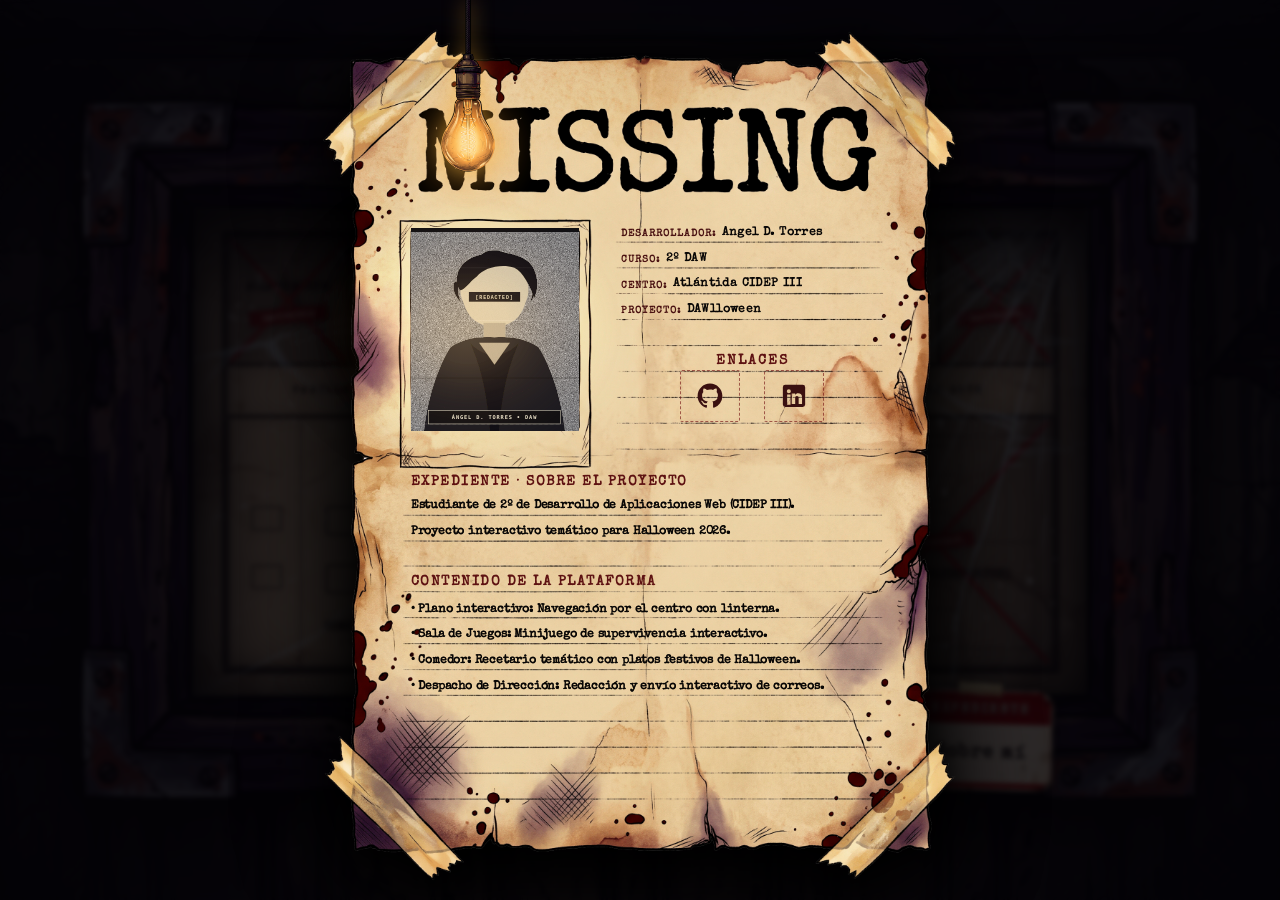
==== app/pages/aboutus.html @ 4bf9be63 "feat(aboutus): Finalizada fase 3: About Us" ====
<!DOCTYPE html>
<html lang="es">
<head>
  <meta charset="UTF-8">
  <meta name="viewport" content="width=device-width, initial-scale=1.0">
  <title>DAWlloween - Expediente: Sobre Mí</title>
  <link rel="stylesheet" href="../css/globals.css">
  <link rel="stylesheet" href="../css/map.css">
  <link rel="stylesheet" href="../css/aboutus.css">
</head>
<body class="map-page about-page">

  <main class="map-stage room-lit" id="mapStage">
    <div class="hanging-lamp" id="hangingLamp">
      <div class="lamp-glow-aura"></div>
      <div class="lamp-light-cone"></div>
      <div class="lamp-graphic lamp-off"></div>
      <div class="lamp-graphic lamp-on"></div>
    </div>

    <div class="map-viewport">
      <div class="map-inner-window">
        <div class="map-paper-layer"></div>
        <div class="map-svg-container">
          <svg xmlns="http://www.w3.org/2000/svg" viewBox="0 0 1380 750" width="1380" height="750">
            <g id="wallsBase" stroke="#1A1412" fill="none">
              <rect x="46" y="36" width="1288" height="678" stroke-width="5" rx="3"/>
              <rect x="52" y="42" width="1276" height="666" stroke-width="1.8" rx="2"/>

              <line x1="52" y1="240" x2="420" y2="240" stroke-width="3.5"/>
              <line x1="420" y1="240" x2="580" y2="240" stroke-width="3.5"/>
              <line x1="630" y1="240" x2="960" y2="240" stroke-width="3.5"/>
              <line x1="960" y1="240" x2="1010" y2="240" stroke-width="3.5"/>
              <line x1="1060" y1="240" x2="1328" y2="240" stroke-width="3.5"/>

              <line x1="52" y1="320" x2="320" y2="320" stroke-width="3.5"/>
              <line x1="370" y1="320" x2="420" y2="320" stroke-width="3.5"/>
              <line x1="960" y1="320" x2="1010" y2="320" stroke-width="3.5"/>
              <line x1="1060" y1="320" x2="1328" y2="320" stroke-width="3.5"/>

              <line x1="240" y1="42" x2="240" y2="240" stroke-width="3"/>
              <line x1="420" y1="42" x2="420" y2="240" stroke-width="3.5"/>
              <line x1="420" y1="320" x2="420" y2="714" stroke-width="3.5"/>

              <line x1="690" y1="42" x2="690" y2="240" stroke-width="3"/>

              <line x1="960" y1="42" x2="960" y2="240" stroke-width="3.5"/>
              <line x1="960" y1="320" x2="960" y2="714" stroke-width="3.5"/>

              <line x1="1150" y1="42" x2="1150" y2="240" stroke-width="3"/>

              <line x1="580" y1="240" x2="580" y2="192" stroke-width="2"/>
              <path d="M 580 192 A 48 48 0 0 1 628 240" stroke-width="1.2" stroke-dasharray="3,3" opacity="0.65"/>

              <line x1="1010" y1="240" x2="1010" y2="192" stroke-width="2"/>
              <path d="M 1010 192 A 48 48 0 0 1 1058 240" stroke-width="1.2" stroke-dasharray="3,3" opacity="0.65"/>

              <line x1="320" y1="320" x2="320" y2="368" stroke-width="2"/>
              <path d="M 320 368 A 48 48 0 0 0 368 320" stroke-width="1.2" stroke-dasharray="3,3" opacity="0.65"/>

              <line x1="1010" y1="320" x2="1010" y2="368" stroke-width="2"/>
              <path d="M 1010 368 A 48 48 0 0 0 1058 320" stroke-width="1.2" stroke-dasharray="3,3" opacity="0.65"/>

              <line x1="640" y1="714" x2="640" y2="666" stroke-width="2.5"/>
              <path d="M 640 666 A 48 48 0 0 1 688 714" stroke-width="1.2" stroke-dasharray="3,3" opacity="0.65"/>
              <line x1="740" y1="714" x2="740" y2="666" stroke-width="2.5"/>
              <path d="M 740 666 A 48 48 0 0 0 692 714" stroke-width="1.2" stroke-dasharray="3,3" opacity="0.65"/>
            </g>

            <g id="corridorsAndHall">
              <rect x="52" y="242" width="1276" height="76" fill="transparent"/>

              <text x="236" y="284" font-family="'Special Elite', monospace" font-size="16" fill="#1C1512" font-weight="bold" letter-spacing="4" text-anchor="middle">PASILLO OESTE</text>
              <text x="1144" y="284" font-family="'Special Elite', monospace" font-size="16" fill="#1C1512" font-weight="bold" letter-spacing="4" text-anchor="middle">PASILLO ESTE</text>

              <g transform="translate(690, 280)">
                <circle cx="0" cy="0" r="10" fill="none" stroke="#8E1B1B" stroke-width="1.8"/>
                <circle cx="0" cy="0" r="4.5" fill="#8E1B1B"/>
                <text x="0" y="22" font-family="'Special Elite', monospace" font-size="11" fill="#8E1B1B" font-weight="bold" text-anchor="middle" letter-spacing="1.5">ESTÁS AQUÍ</text>
              </g>

              <g id="centralCourtyard">
                <rect x="422" y="322" width="536" height="390" fill="transparent"/>
                <g stroke="#1A1412" stroke-width="2" fill="none" opacity="0.6">
                  <circle cx="500" cy="365" r="11" fill="#1A1412"/>
                  <circle cx="600" cy="365" r="11" fill="#1A1412"/>
                  <circle cx="780" cy="365" r="11" fill="#1A1412"/>
                  <circle cx="880" cy="365" r="11" fill="#1A1412"/>
                  <circle cx="690" cy="530" r="110" stroke-dasharray="6,6" stroke-width="1.2"/>
                  <circle cx="690" cy="530" r="42" stroke-width="1.5"/>
                  <line x1="690" y1="475" x2="690" y2="585" stroke-width="1.2"/>
                  <line x1="635" y1="530" x2="745" y2="530" stroke-width="1.2"/>
                </g>
                <text x="690" y="420" font-family="'Special Elite', monospace" font-size="16" fill="#251C17" font-weight="bold" letter-spacing="5" text-anchor="middle" opacity="0.75">CLAUSTRO CENTRAL</text>
              </g>

              <text x="690" y="738" font-family="'Courier New', monospace" font-size="11.5" fill="#5A3A28" font-weight="bold" letter-spacing="2" text-anchor="middle">[ ENTRADA PRINCIPAL ]</text>
            </g>

            <g id="roomsLayer">
              <g class="room-zone closed" data-room-id="musica">
                <rect x="52" y="42" width="188" height="198" fill="rgba(35, 25, 30, 0.25)" stroke="#1A1412" stroke-width="3"/>
                <path d="M 85 80 C 125 75, 160 95, 160 130 C 160 160, 130 175, 105 175 L 85 175 Z" fill="none" stroke="#1A1412" stroke-width="1.8" opacity="0.45"/>
                <text x="146" y="125" font-family="'Special Elite', monospace" font-size="17" fill="#1C1512" font-weight="bold" text-anchor="middle">AULA DE MÚSICA</text>
                <g stroke="#9E1B1B" stroke-width="6" stroke-linecap="round" opacity="0.9">
                  <line x1="58" y1="48" x2="234" y2="234"/>
                  <line x1="234" y1="48" x2="58" y2="234"/>
                </g>
                <rect x="85" y="152" width="122" height="24" fill="#881616" rx="2" transform="rotate(-6 146 164)" opacity="0.92"/>
                <text x="146" y="168" font-family="'Special Elite', monospace" font-size="10.5" fill="#FDF3E3" font-weight="bold" text-anchor="middle" letter-spacing="1.5" transform="rotate(-6 146 164)">INACCESIBLE</text>
              </g>

              <g class="room-zone closed" data-room-id="aseos">
                <rect x="240" y="42" width="180" height="198" fill="rgba(35, 25, 30, 0.25)" stroke="#1A1412" stroke-width="3"/>
                <g stroke="#1A1412" stroke-width="1.5" opacity="0.45" fill="none">
                  <line x1="240" y1="95" x2="310" y2="95"/>
                  <line x1="240" y1="145" x2="310" y2="145"/>
                  <line x1="240" y1="195" x2="310" y2="195"/>
                  <circle cx="375" cy="85" r="9"/>
                  <circle cx="375" cy="135" r="9"/>
                  <circle cx="375" cy="185" r="9"/>
                </g>
                <text x="330" y="125" font-family="'Special Elite', monospace" font-size="18" fill="#1C1512" font-weight="bold" text-anchor="middle">ASEOS</text>
                <g stroke="#9E1B1B" stroke-width="6" stroke-linecap="round" opacity="0.9">
                  <line x1="246" y1="48" x2="414" y2="234"/>
                  <line x1="414" y1="48" x2="246" y2="234"/>
                </g>
                <rect x="269" y="152" width="122" height="24" fill="#881616" rx="2" transform="rotate(-6 330 164)" opacity="0.92"/>
                <text x="330" y="168" font-family="'Special Elite', monospace" font-size="10.5" fill="#FDF3E3" font-weight="bold" text-anchor="middle" letter-spacing="1.5" transform="rotate(-6 330 164)">INACCESIBLE</text>
              </g>

              <g class="room-zone" data-room-id="director">
                <rect x="422" y="42" width="268" height="198" fill="transparent" stroke="#1A1412" stroke-width="3.5"/>
                <rect x="495" y="88" width="120" height="54" rx="2" fill="none" stroke="#1A1412" stroke-width="2"/>
                <circle cx="555" cy="72" r="9" fill="none" stroke="#1A1412" stroke-width="1.5"/>
                <text x="555" y="172" font-family="'Special Elite', monospace" font-size="18.5" fill="#1C1512" font-weight="bold" text-anchor="middle">DESPACHO DE DIRECCIÓN</text>
                <text x="555" y="193" font-family="'Courier New', monospace" font-size="12" fill="#5A3A28" font-weight="bold" text-anchor="middle">[ ENVIAR CORREO ]</text>
              </g>

              <g class="room-zone closed" data-room-id="profesores">
                <rect x="690" y="42" width="270" height="198" fill="rgba(35, 25, 30, 0.25)" stroke="#1A1412" stroke-width="3"/>
                <ellipse cx="825" cy="115" rx="65" ry="32" fill="none" stroke="#1A1412" stroke-width="1.8" opacity="0.45"/>
                <text x="825" y="125" font-family="'Special Elite', monospace" font-size="18" fill="#1C1512" font-weight="bold" text-anchor="middle">SALA DE PROFESORES</text>
                <g stroke="#9E1B1B" stroke-width="6" stroke-linecap="round" opacity="0.9">
                  <line x1="696" y1="48" x2="954" y2="234"/>
                  <line x1="954" y1="48" x2="696" y2="234"/>
                </g>
                <rect x="764" y="152" width="122" height="24" fill="#881616" rx="2" transform="rotate(-6 825 164)" opacity="0.92"/>
                <text x="825" y="168" font-family="'Special Elite', monospace" font-size="10.5" fill="#FDF3E3" font-weight="bold" text-anchor="middle" letter-spacing="1.5" transform="rotate(-6 825 164)">INACCESIBLE</text>
              </g>

              <g class="room-zone" data-room-id="juego">
                <rect x="960" y="42" width="190" height="198" fill="transparent" stroke="#1A1412" stroke-width="3.5"/>
                <rect x="995" y="85" width="120" height="60" rx="2" fill="none" stroke="#1A1412" stroke-width="2"/>
                <line x1="1055" y1="85" x2="1055" y2="145" stroke="#1A1412" stroke-width="1.5" stroke-dasharray="4,4"/>
                <text x="1055" y="172" font-family="'Special Elite', monospace" font-size="19" fill="#1C1512" font-weight="bold" text-anchor="middle">SALA DE JUEGOS</text>
                <text x="1055" y="193" font-family="'Courier New', monospace" font-size="12" fill="#5A3A28" font-weight="bold" text-anchor="middle">[ MINIJUEGO ]</text>
              </g>

              <g class="room-zone closed" data-room-id="laboratorio">
                <rect x="1150" y="42" width="178" height="198" fill="rgba(35, 25, 30, 0.25)" stroke="#1A1412" stroke-width="3"/>
                <rect x="1175" y="80" width="115" height="26" fill="none" stroke="#1A1412" stroke-width="1.5" opacity="0.45"/>
                <rect x="1175" y="135" width="115" height="26" fill="none" stroke="#1A1412" stroke-width="1.5" opacity="0.45"/>
                <text x="1239" y="125" font-family="'Special Elite', monospace" font-size="16" fill="#1C1512" font-weight="bold" text-anchor="middle">LABORATORIO</text>
                <g stroke="#9E1B1B" stroke-width="6" stroke-linecap="round" opacity="0.9">
                  <line x1="1156" y1="48" x2="1322" y2="234"/>
                  <line x1="1322" y1="48" x2="1156" y2="234"/>
                </g>
                <rect x="1178" y="152" width="122" height="24" fill="#881616" rx="2" transform="rotate(-6 1239 164)" opacity="0.92"/>
                <text x="1239" y="168" font-family="'Special Elite', monospace" font-size="10.5" fill="#FDF3E3" font-weight="bold" text-anchor="middle" letter-spacing="1.5" transform="rotate(-6 1239 164)">INACCESIBLE</text>
              </g>

              <g class="room-zone" data-room-id="comedor">
                <rect x="52" y="320" width="368" height="388" fill="transparent" stroke="#1A1412" stroke-width="3.5"/>
                <line x1="165" y1="320" x2="165" y2="708" stroke="#1A1412" stroke-width="1.8" stroke-dasharray="6,4"/>
                <rect x="90" y="460" width="45" height="35" fill="none" stroke="#1A1412" stroke-width="1.5"/>
                <rect x="90" y="550" width="45" height="35" fill="none" stroke="#1A1412" stroke-width="1.5"/>
                <rect x="205" y="460" width="170" height="42" fill="none" stroke="#1A1412" stroke-width="2" rx="2"/>
                <rect x="205" y="550" width="170" height="42" fill="none" stroke="#1A1412" stroke-width="2" rx="2"/>
                <text x="290" y="650" font-family="'Special Elite', monospace" font-size="19" fill="#1C1512" font-weight="bold" text-anchor="middle">COMEDOR Y COCINAS</text>
                <text x="290" y="672" font-family="'Courier New', monospace" font-size="12" fill="#5A3A28" font-weight="bold" text-anchor="middle">[ MENÚ HALLOWEEN ]</text>
              </g>

              <g class="room-zone closed" data-room-id="gimnasio">
                <rect x="960" y="320" width="368" height="388" fill="rgba(35, 25, 30, 0.25)" stroke="#1A1412" stroke-width="3.5"/>
                <rect x="990" y="350" width="308" height="328" fill="none" stroke="#1A1412" stroke-width="2" opacity="0.45"/>
                <line x1="990" y1="514" x2="1298" y2="514" stroke="#1A1412" stroke-width="2" opacity="0.45"/>
                <circle cx="1144" cy="514" r="48" fill="none" stroke="#1A1412" stroke-width="2" opacity="0.45"/>
                <rect x="1104" y="350" width="80" height="60" fill="none" stroke="#1A1412" stroke-width="1.8" opacity="0.45"/>
                <path d="M 1104 410 A 40 40 0 0 0 1184 410" fill="none" stroke="#1A1412" stroke-width="1.8" opacity="0.45"/>
                <line x1="1124" y1="365" x2="1164" y2="365" stroke="#1A1412" stroke-width="3" opacity="0.45"/>
                <rect x="1104" y="618" width="80" height="60" fill="none" stroke="#1A1412" stroke-width="1.8" opacity="0.45"/>
                <path d="M 1104 618 A 40 40 0 0 1 1184 618" fill="none" stroke="#1A1412" stroke-width="1.8" opacity="0.45"/>
                <line x1="1124" y1="663" x2="1164" y2="663" stroke="#1A1412" stroke-width="3" opacity="0.45"/>
                <g stroke="#9E1B1B" stroke-width="7" stroke-linecap="round" opacity="0.9">
                  <line x1="970" y1="330" x2="1318" y2="698"/>
                  <line x1="1318" y1="330" x2="970" y2="698"/>
                </g>
                <rect x="1083" y="502" width="122" height="24" fill="#881616" rx="2" transform="rotate(-6 1144 514)" opacity="0.92"/>
                <text x="1144" y="518" font-family="'Special Elite', monospace" font-size="10.5" fill="#FDF3E3" font-weight="bold" text-anchor="middle" letter-spacing="1.5" transform="rotate(-6 1144 514)">INACCESIBLE</text>
                <text x="1144" y="570" font-family="'Special Elite', monospace" font-size="19" fill="#1C1512" font-weight="bold" text-anchor="middle">GIMNASIO POLIDEPORTIVO</text>
              </g>
            </g>
          </svg>
        </div>
        <div class="map-glass-overlay"></div>
      </div>
      <div class="map-frame-overlay"></div>

      <div class="frame-postit" id="framePostit">
        <div class="postit-collapsed-view">
          <span class="postit-title-main">Índice</span>
        </div>
      </div>

      <div class="frame-sticker-about" id="frameStickerAbout">
        <div class="sticker-header-text">EXPEDIENTE</div>
        <div class="sticker-body-text">Sobre mí</div>
      </div>
    </div>

    <div class="about-backdrop" id="aboutBackdrop" title="Volver al plano"></div>

    <div class="about-modal-container" id="aboutModalContainer">
      <div class="poster-wrapper" id="posterWrapper">
        <img src="../img/aboutus/cartel_missing_base.png" alt="Cartel Missing Expediente" class="poster-background-img">
        <div class="poster-content-layer">
          <div class="polaroid-photo-box">
            <img src="../img/aboutus/foto_desarrollador_retro.svg" alt="Sujeto de Investigación">
          </div>

          <div class="poster-top-info">
            <div class="info-row">
              <span class="info-label">DESARROLLADOR:</span>
              <span class="info-value">Ángel D. Torres</span>
            </div>
            <div class="info-row">
              <span class="info-label">CURSO:</span>
              <span class="info-value">2º DAW</span>
            </div>
            <div class="info-row">
              <span class="info-label">CENTRO:</span>
              <span class="info-value">Atlántida CIDEP III</span>
            </div>
            <div class="info-row">
              <span class="info-label">PROYECTO:</span>
              <span class="info-value">DAWlloween</span>
            </div>
            <div class="info-row"></div>
            <div class="info-row info-heading">ENLACES</div>
            <div class="info-links-row">
              <a href="https://github.com/AngeIDTorres/DAWlloween" target="_blank" rel="noopener noreferrer" class="dossier-link-btn dossier-icon-btn" id="repoLink" title="Repositorio DAWlloween">
                <svg viewBox="0 0 24 24" width="28" height="28" fill="currentColor">
                  <path d="M12 2C6.477 2 2 6.484 2 12.017c0 4.425 2.865 8.18 6.839 9.504.5.092.682-.217.682-.483 0-.237-.008-.868-.013-1.703-2.782.605-3.369-1.343-3.369-1.343-.454-1.158-1.11-1.466-1.11-1.466-.908-.62.069-.608.069-.608 1.003.07 1.53 1.032 1.53 1.032.892 1.53 2.341 1.088 2.91.832.092-.647.35-1.088.636-1.338-2.22-.253-4.555-1.113-4.555-4.951 0-1.093.39-1.988 1.029-2.688-.103-.253-.446-1.272.098-2.65 0 0 .84-.27 2.75 1.026A9.564 9.564 0 0112 6.844c.85.004 1.705.115 2.504.337 1.909-1.296 2.747-1.027 2.747-1.027.546 1.379.202 2.398.1 2.651.64.7 1.028 1.595 1.028 2.688 0 3.848-2.339 4.695-4.566 4.943.359.309.678.92.678 1.855 0 1.338-.012 2.419-.012 2.747 0 .268.18.58.688.482A10.019 10.019 0 0022 12.017C22 6.484 17.522 2 12 2z"/>
                </svg>
              </a>
              <a href="https://www.linkedin.com/in/angeldt" target="_blank" rel="noopener noreferrer" class="dossier-link-btn dossier-icon-btn" id="linkedinLink" title="LinkedIn">
                <svg viewBox="0 0 24 24" width="28" height="28" fill="currentColor">
                  <path d="M19 3a2 2 0 0 1 2 2v14a2 2 0 0 1-2 2H5a2 2 0 0 1-2-2V5a2 2 0 0 1 2-2h14m-.5 15.5v-5.3a3.26 3.26 0 0 0-3.26-3.26c-.85 0-1.84.52-2.28 1.3v-1.11h-2.79v8.37h2.79v-4.93c0-.77.62-1.4 1.39-1.4a1.4 1.4 0 0 1 1.4 1.4v4.93h2.75M6.46 10.9v8.37H9.2V10.9H6.46M7.83 6.64a1.64 1.64 0 1 0 0 3.28 1.64 1.64 0 0 0 0-3.28z"/>
                </svg>
              </a>
            </div>
          </div>

          <div class="dossier-heading">EXPEDIENTE · SOBRE EL PROYECTO</div>

          <div class="poster-body-lines">
            <div class="ruled-line">Estudiante de 2º de Desarrollo de Aplicaciones Web (CIDEP III).</div>
            <div class="ruled-line">Proyecto interactivo temático para Halloween 2026.</div>
            <div class="ruled-line"></div>
            <div class="ruled-line ruled-heading">CONTENIDO DE LA PLATAFORMA</div>
            <div class="ruled-line">• Plano interactivo: Navegación por el centro con linterna.</div>
            <div class="ruled-line">• Sala de Juegos: Minijuego de supervivencia interactivo.</div>
            <div class="ruled-line">• Comedor: Recetario temático con platos festivos de Halloween.</div>
            <div class="ruled-line">• Despacho de Dirección: Redacción y envío interactivo de correos.</div>
          </div>
        </div>
      </div>
    </div>
  </main>

  <script type="module" src="../js/aboutus.js"></script>
</body>
</html>
---- app/css/globals.css ----
@import url('https://fonts.googleapis.com/css2?family=Creepster&family=Special+Elite&display=swap');

:root {
  --purple-dark: #231733;
  --purple-mid: #3A2346;
  --blue-night: #1D263B;
  --blue-reflect: #2A3A56;
  --red-blood: #5E1818;
  --red-rust: #4E1414;
  --amber-light: #C68E42;
  --amber-glow: #DDA95A;
  --parchment-bg: #D3C6A6;
  --parchment-txt: #E0D5B5;
  --iron: #33373B;
  --iron-worn: #4A4F54;
}

* {
  margin: 0;
  padding: 0;
  box-sizing: border-box;
}

body {
  min-height: 100vh;
  background-color: var(--purple-dark);
  color: var(--parchment-txt);
  font-family: 'Special Elite', cursive;
  overflow-x: hidden;
}

.warning-container {
  border: 4px solid var(--red-blood);
  background: rgba(29, 38, 59, 0.85);
  box-shadow: 0 0 30px rgba(110, 34, 34, 0.6);
  padding: 3rem;
  max-width: 650px;
  width: 100%;
  margin: 2rem auto;
  text-align: center;
}

h1 {
  font-family: 'Creepster', cursive;
  font-size: 3.5rem;
  color: var(--amber-glow);
  text-shadow: 2px 2px 8px var(--red-blood);
  letter-spacing: 2px;
  margin-bottom: 1rem;
}

h2 {
  font-family: 'Creepster', cursive;
  font-size: 2rem;
  color: var(--red-rust);
  margin-bottom: 1.5rem;
  text-transform: uppercase;
}

p {
  font-size: 1.2rem;
  line-height: 1.8;
  color: var(--parchment-bg);
  margin-bottom: 1.5rem;
}

.badge {
  display: inline-block;
  padding: 0.5rem 1.2rem;
  background-color: var(--red-blood);
  color: var(--parchment-txt);
  border: 1px solid var(--amber-light);
  font-size: 1rem;
  text-transform: uppercase;
  letter-spacing: 1px;
}

.blackout-curtain {
  position: fixed;
  top: 0;
  left: 0;
  width: 100vw;
  height: 100vh;
  background-color: #000;
  opacity: 0;
  pointer-events: none;
  z-index: 9999;
  transition: opacity 1.4s ease;
}

.blackout-curtain.active {
  opacity: 1;
  pointer-events: all;
}
---- app/css/map.css ----
.map-page {
    margin: 0;
    padding: 0;
    width: 100vw;
    height: 100vh;
    overflow: hidden;
    background: #06090E;
    font-family: 'Special Elite', 'Courier New', monospace;
    color: #C8D6E5;
    user-select: none;
}

.map-stage {
    position: relative;
    width: 100vw;
    height: 100vh;
    margin: 0;
    display: flex;
    align-items: center;
    justify-content: center;
    background:
        radial-gradient(circle at 50% 50%, rgba(10, 20, 32, 0.2) 0%, rgba(2, 4, 7, 0.8) 100%),
        url('../img/mapa/bg_mapa_pared.png') center center / cover no-repeat;
    overflow: hidden;
    cursor: none;
}

.map-stage.cursor-visible,
.map-stage.room-lit {
    cursor: default;
}

.map-stage.cursor-visible .map-viewport,
.map-stage.cursor-visible .map-inner-window,
.map-stage.cursor-visible .map-svg-container,
.map-stage.cursor-visible .map-svg-container svg,
.map-stage.room-lit .map-viewport,
.map-stage.room-lit .map-inner-window,
.map-stage.room-lit .map-svg-container,
.map-stage.room-lit .map-svg-container svg {
    cursor: default;
}

.map-stage.cursor-visible .room-zone,
.map-stage.room-lit .room-zone {
    cursor: pointer;
}

.map-stage.cursor-visible .room-zone.closed,
.map-stage.room-lit .room-zone.closed {
    cursor: not-allowed;
}

.map-viewport {
    position: relative;
    width: min(88vw, 1340px);
    aspect-ratio: 2198 / 1378;
    max-height: min(82vh, 840px);
    background: transparent;
    display: flex;
    align-items: center;
    justify-content: center;
    transform-origin: center center;
    transition: transform 0.3s ease-out;
}

.map-inner-window {
    position: absolute;
    top: 15.82%;
    left: 10.37%;
    width: 79.3%;
    height: 68.87%;
    overflow: hidden;
    z-index: 10;
}

.map-paper-layer {
    position: absolute;
    inset: 0;
    pointer-events: none;
    background: url('../img/mapa/papel_mapa_pergamino.png') center / 100% 100% no-repeat;
    filter: brightness(0.82) contrast(1.08);
    z-index: 1;
}

.map-svg-container {
    position: absolute;
    inset: 0;
    width: 100%;
    height: 100%;
    display: flex;
    align-items: center;
    justify-content: center;
    z-index: 5;
}

.map-glass-overlay {
    position: absolute;
    inset: 0;
    pointer-events: none;
    background: url('../img/mapa/cristal_quebrado.png') center / 100% 100% no-repeat;
    mix-blend-mode: screen;
    opacity: 0.65;
    z-index: 10;
}

.map-frame-overlay {
    position: absolute;
    inset: 0;
    pointer-events: none;
    background: url('../img/mapa/marco_madera_vacio.png') center / 100% 100% no-repeat;
    z-index: 20;
    filter: drop-shadow(0 20px 45px rgba(0, 0, 0, 0.95)) drop-shadow(0 6px 18px rgba(0, 0, 0, 0.8));
}

.map-svg-container svg {
    width: 100%;
    height: 100%;
    max-height: 100%;
    object-fit: contain;
    filter: drop-shadow(0 0 8px rgba(0, 0, 0, 0.6));
}

.room-zone {
    transition: all 0.25s ease;
}

.room-zone:hover > rect:first-child {
    fill: rgba(221, 169, 90, 0.35) !important;
    stroke: #DDA95A !important;
    stroke-width: 4px !important;
    filter: drop-shadow(0 0 12px rgba(221, 169, 90, 0.6));
}

.room-zone.closed:hover > rect:first-child {
    fill: rgba(90, 15, 15, 0.5) !important;
    stroke: #9E1B1B !important;
    stroke-width: 3.5px !important;
    filter: drop-shadow(0 0 12px rgba(158, 27, 27, 0.6));
}

.frame-sticker-about {
    position: absolute;
    left: 74%;
    bottom: 1.8%;
    width: 144px;
    height: 108px;
    background: url('../img/mapa/etiqueta_sobre_mi_blank.png') center / 100% 100% no-repeat;
    z-index: 35;
    cursor: pointer;
    text-decoration: none;
    transform-origin: 50% 4px;
    transform: perspective(600px) rotateX(0deg) rotate(1.5deg);
    transition: transform 0.35s cubic-bezier(0.25, 1, 0.5, 1), filter 0.35s ease;
    user-select: none;
    filter: drop-shadow(0 4px 10px rgba(0, 0, 0, 0.75));
}

.frame-sticker-about:hover {
    transform: perspective(600px) rotateX(24deg) rotate(0.5deg) translateZ(8px);
    filter: drop-shadow(0 16px 22px rgba(0, 0, 0, 0.88)) drop-shadow(0 2px 6px rgba(0, 0, 0, 0.6));
}

.sticker-header-text {
    position: absolute;
    top: 13%;
    left: 8%;
    width: 84%;
    height: 25%;
    display: flex;
    align-items: center;
    justify-content: center;
    font-family: 'Special Elite', monospace;
    font-size: 11.5px;
    font-weight: bold;
    color: #F8EFE2;
    letter-spacing: 2.5px;
    text-shadow: 0 1px 2px rgba(0, 0, 0, 0.8);
    pointer-events: none;
}

.sticker-body-text {
    position: absolute;
    top: 40%;
    left: 8%;
    width: 84%;
    height: 52%;
    display: flex;
    align-items: center;
    justify-content: center;
    font-family: 'Special Elite', monospace;
    font-size: 18.5px;
    font-weight: bold;
    color: #1A1412;
    letter-spacing: 1px;
    pointer-events: none;
}

.frame-postit {
    position: absolute;
    top: 1.8%;
    left: 50%;
    width: 104px;
    height: 104px;
    background: url('../img/mapa/posit.png') center / 100% 100% no-repeat;
    color: #1A1412;
    padding: 18px 8px 8px;
    transform-origin: 50% 0%;
    transform: perspective(600px) rotateX(0deg) translateX(-50%) rotate(0.5deg);
    transition: width 0.3s cubic-bezier(0.25, 1, 0.5, 1), height 0.3s cubic-bezier(0.25, 1, 0.5, 1), transform 0.35s cubic-bezier(0.25, 1, 0.5, 1), filter 0.35s ease;
    z-index: 35;
    user-select: none;
    filter: drop-shadow(0 6px 14px rgba(0, 0, 0, 0.75));
    cursor: pointer;
    box-sizing: border-box;
    overflow: hidden;
}

.frame-postit:hover:not(.expanded) {
    transform: perspective(600px) rotateX(18deg) translateX(-50%) rotate(1deg) translateZ(8px);
    filter: drop-shadow(0 16px 22px rgba(0, 0, 0, 0.88)) drop-shadow(0 2px 6px rgba(0, 0, 0, 0.6));
}

.frame-postit.expanded {
    width: 242px;
    height: 232px;
    min-height: 232px;
    padding: 26px 20px 16px 36px;
    transform: perspective(600px) rotateX(0deg) translateX(-50%);
    filter: drop-shadow(0 20px 32px rgba(0, 0, 0, 0.92)) drop-shadow(0 4px 10px rgba(0, 0, 0, 0.7));
    cursor: default;
    overflow: visible;
}

.postit-tape {
    display: none;
}

.postit-collapsed-view {
    display: flex;
    align-items: center;
    justify-content: center;
    height: 100%;
    width: 100%;
}

.frame-postit.expanded .postit-collapsed-view {
    display: none;
}

.postit-title-main {
    font-family: 'Special Elite', monospace;
    font-size: 19px;
    font-weight: bold;
    color: #1A1412;
    letter-spacing: 1px;
}

.postit-expanded-view {
    display: none;
    flex-direction: column;
    opacity: 0;
}

.frame-postit.expanded .postit-expanded-view {
    display: flex;
    opacity: 1;
    animation: postitFadeIn 0.25s ease forwards;
}

@keyframes postitFadeIn {
    from {
        opacity: 0;
        transform: translateY(-4px);
    }
    to {
        opacity: 1;
        transform: translateY(0);
    }
}

.postit-header {
    display: flex;
    align-items: center;
    justify-content: space-between;
    border-bottom: 1.5px solid rgba(26, 20, 18, 0.25);
    padding-bottom: 6px;
    margin-bottom: 12px;
    margin-left: 4px;
    margin-right: 4px;
}

.postit-header-title {
    font-family: 'Special Elite', monospace;
    font-size: 14px;
    font-weight: bold;
    color: #1A1412;
    letter-spacing: 1.5px;
}

.postit-close-btn {
    background: none;
    border: none;
    font-family: 'Special Elite', monospace;
    font-size: 19px;
    font-weight: bold;
    color: #1A1412;
    cursor: pointer;
    line-height: 1;
    padding: 0 2px;
    opacity: 0.65;
    transition: opacity 0.2s ease, transform 0.2s ease;
}

.postit-close-btn:hover {
    opacity: 1;
    transform: scale(1.2);
}

.postit-content {
    display: flex;
    flex-direction: column;
    gap: 10px;
    margin-left: 6px;
}

.postit-link {
    font-family: 'Special Elite', monospace;
    font-size: 17px;
    font-weight: bold;
    color: #1A1412;
    letter-spacing: 0.5px;
    cursor: pointer;
    transition: color 0.2s ease, transform 0.2s ease;
    padding: 2px 0;
}

.postit-link:hover {
    color: #7A1818;
    transform: translateX(4px);
}

.hanging-lamp {
    position: absolute;
    top: 0;
    left: calc(50% - 220px);
    width: 96px;
    height: 194px;
    z-index: 50;
    cursor: pointer;
    transform-origin: 50% 0%;
    animation: lampSwayCycle 7.8s ease-in-out infinite;
    user-select: none;
    will-change: transform;
}

.map-stage.room-lit .hanging-lamp,
.hanging-lamp.lamp-flickering {
    z-index: 65;
}

@keyframes lampSwayCycle {
    0% {
        transform: rotate(-6deg);
    }
    50% {
        transform: rotate(6deg);
    }
    100% {
        transform: rotate(-6deg);
    }
}

.lamp-graphic {
    position: absolute;
    inset: 0;
    width: 100%;
    height: 100%;
    pointer-events: none;
    transition: opacity 0.25s ease;
}

.lamp-graphic.lamp-off {
    background: url('../img/mapa/bombilla_apagada.png') center top / contain no-repeat;
    opacity: 1;
}

.lamp-graphic.lamp-on {
    background: url('../img/mapa/bombilla_encendida.png') center top / contain no-repeat;
    opacity: 0;
    filter: drop-shadow(0 0 10px rgba(255, 180, 50, 0.5));
}

.map-stage.room-lit .hanging-lamp .lamp-graphic.lamp-off {
    opacity: 0;
}

.map-stage.room-lit .hanging-lamp .lamp-graphic.lamp-on {
    opacity: 1;
}

.lamp-glow-aura {
    position: absolute;
    top: 76%;
    left: 50%;
    transform: translate(-50%, -50%) scale(0.8);
    width: 110px;
    height: 110px;
    border-radius: 50%;
    background: radial-gradient(circle, rgba(255, 195, 90, 0.45) 0%, rgba(230, 140, 30, 0.18) 45%, transparent 75%);
    opacity: 0;
    pointer-events: none;
    transition: opacity 0.3s ease, transform 0.3s ease;
    filter: blur(8px);
    z-index: 1;
}

.map-stage.room-lit .hanging-lamp .lamp-glow-aura {
    opacity: 0.85;
    transform: translate(-50%, -50%) scale(1.15);
}

.lamp-light-cone {
    position: absolute;
    top: 76%;
    left: 50%;
    transform: translate(-50%, -30px);
    width: min(72vw, 540px);
    height: min(60vh, 460px);
    pointer-events: none;
    opacity: 0;
    transition: opacity 0.4s ease;
    z-index: -1;
    background: radial-gradient(
        ellipse 48% 48% at 50% 46%,
        rgba(250, 195, 110, 0.28) 0%,
        rgba(220, 150, 60, 0.14) 32%,
        rgba(180, 100, 30, 0.04) 58%,
        transparent 76%
    );
    -webkit-backdrop-filter: brightness(1.22) contrast(1.04);
    backdrop-filter: brightness(1.22) contrast(1.04);
    -webkit-mask-image: radial-gradient(
        ellipse 48% 48% at 50% 46%,
        #000 0%,
        #000 16%,
        rgba(0, 0, 0, 0.52) 40%,
        rgba(0, 0, 0, 0.1) 58%,
        transparent 76%
    );
    mask-image: radial-gradient(
        ellipse 48% 48% at 50% 46%,
        #000 0%,
        #000 16%,
        rgba(0, 0, 0, 0.52) 40%,
        rgba(0, 0, 0, 0.1) 58%,
        transparent 76%
    );
}

.map-stage.room-lit .hanging-lamp .lamp-light-cone {
    opacity: 1;
}

.map-stage.room-lit .map-darkness-veil {
    opacity: 0.72;
    background: radial-gradient(
        ellipse 80% 75% at 50% 50%,
        rgba(5, 8, 14, 0.45) 0%,
        rgba(3, 5, 9, 0.72) 50%,
        rgba(1, 2, 4, 0.95) 85%
    );
    pointer-events: none;
}

.map-stage.room-lit .map-paper-layer {
    filter: brightness(0.92) contrast(1.04);
}

.map-stage.room-lit .map-flashlight {
    opacity: 0 !important;
}

@keyframes lampGraphicFlicker {
    0%, 30%, 100% {
        opacity: 0;
    }
    12%, 22% {
        opacity: 0.85;
    }
    46%, 76% {
        opacity: 1;
    }
}

@keyframes lampAuraFlicker {
    0%, 30%, 100% {
        opacity: 0;
        transform: translate(-50%, -50%) scale(0.8);
    }
    12%, 22% {
        opacity: 0.7;
        transform: translate(-50%, -50%) scale(1.1);
    }
    46%, 76% {
        opacity: 1;
        transform: translate(-50%, -50%) scale(1.3);
    }
}

@keyframes lampConeFlicker {
    0%, 30%, 100% {
        opacity: 0;
    }
    12%, 22% {
        opacity: 0.75;
    }
    46%, 76% {
        opacity: 1;
    }
}

.hanging-lamp.lamp-flickering .lamp-graphic.lamp-on {
    animation: lampGraphicFlicker 0.42s ease-in-out;
}

.hanging-lamp.lamp-flickering .lamp-glow-aura {
    animation: lampAuraFlicker 0.42s ease-in-out;
}

.hanging-lamp.lamp-flickering .lamp-light-cone {
    animation: lampConeFlicker 0.42s ease-in-out;
}

.map-stage.lamp-flickering-ambient .map-darkness-veil {
    opacity: 0.55;
    transition: opacity 0.08s ease;
}

.map-stage.lamp-flickering-ambient .map-paper-layer {
    filter: brightness(0.95) contrast(1.04);
    transition: filter 0.08s ease;
}

.map-darkness-veil {
    position: fixed;
    top: 0;
    left: 0;
    width: 100vw;
    height: 100vh;
    pointer-events: none;
    z-index: 60;
    background: radial-gradient(
        circle 340px at var(--map-light-x, 50vw) var(--map-light-y, 50vh),
        transparent 0%,
        transparent 18%,
        rgba(2, 3, 6, 0.52) 48%,
        rgba(1, 2, 4, 0.86) 74%,
        rgba(1, 2, 4, 0.94) 100%
    );
    transition: opacity 0.4s ease;
    will-change: background;
}

.map-darkness-veil.lights-off {
    background: radial-gradient(
        circle 200px at var(--map-light-x, 50vw) var(--map-light-y, 50vh),
        transparent 0%,
        transparent 10%,
        rgba(1, 2, 4, 0.75) 50%,
        rgba(0, 1, 2, 0.98) 100%
    );
}

.map-flashlight {
    position: fixed;
    top: 0;
    left: 0;
    width: 580px;
    height: 580px;
    border-radius: 50%;
    pointer-events: none;
    transform: translate(-50%, -50%);
    -webkit-backdrop-filter: brightness(1.38) contrast(1.1);
    backdrop-filter: brightness(1.38) contrast(1.1);
    background: radial-gradient(
        circle,
        rgba(255, 238, 195, 0.14) 0%,
        rgba(235, 200, 130, 0.05) 45%,
        transparent 75%
    );
    -webkit-mask-image: radial-gradient(
        circle at 50% 50%,
        #000 0%,
        #000 18%,
        rgba(0, 0, 0, 0.75) 40%,
        rgba(0, 0, 0, 0.35) 60%,
        rgba(0, 0, 0, 0.08) 80%,
        transparent 96%
    );
    mask-image: radial-gradient(
        circle at 50% 50%,
        #000 0%,
        #000 18%,
        rgba(0, 0, 0, 0.75) 40%,
        rgba(0, 0, 0, 0.35) 60%,
        rgba(0, 0, 0, 0.08) 80%,
        transparent 96%
    );
    -webkit-mask-size: 100% 100%;
    mask-size: 100% 100%;
    -webkit-mask-repeat: no-repeat;
    mask-repeat: no-repeat;
    z-index: 70;
    opacity: 0;
    transition: opacity 0.35s ease;
    will-change: transform;
}

.map-flashlight::before {
    content: '';
    position: absolute;
    inset: 0;
    border-radius: 50%;
    background-image: url('../img/common/luz_linterna_anim.png');
    background-size: calc(580px * 10) 580px;
    background-repeat: no-repeat;
    animation: mapFlashlightFlicker 1.2s steps(10) infinite;
    mix-blend-mode: screen;
    opacity: 0.28;
    filter: brightness(1.15) sepia(18%) saturate(135%);
    pointer-events: none;
    -webkit-mask-image: radial-gradient(circle at 50% 50%, #000 0%, #000 20%, rgba(0, 0, 0, 0.65) 42%, rgba(0, 0, 0, 0.22) 64%, transparent 86%);
    mask-image: radial-gradient(circle at 50% 50%, #000 0%, #000 20%, rgba(0, 0, 0, 0.65) 42%, rgba(0, 0, 0, 0.22) 64%, transparent 86%);
}

.map-flashlight::after {
    content: '';
    position: absolute;
    inset: 0;
    border-radius: 50%;
    background: radial-gradient(circle at 50% 50%, rgba(255, 235, 185, 0.14) 0%, rgba(225, 190, 120, 0.04) 45%, transparent 75%);
    filter: blur(28px);
    pointer-events: none;
    mix-blend-mode: screen;
}

@keyframes mapFlashlightFlicker {
    from {
        background-position: 0px 0px;
    }
    to {
        background-position: calc(580px * -10) 0px;
    }
}

.map-flashlight.visible {
    opacity: 1;
}

.map-flashlight.off {
    opacity: 0 !important;
    display: none !important;
}
---- app/css/aboutus.css ----
.about-page,
.about-page .map-stage {
  cursor: default !important;
}

.about-page .map-viewport {
  pointer-events: none;
  user-select: none;
}

.index-page .about-backdrop,
.index-page .about-modal-container {
  display: none;
}

.index-page .about-backdrop.active {
  display: block;
}

.index-page .about-modal-container.active {
  display: flex;
}

.about-backdrop {
  position: fixed;
  inset: 0;
  background: rgba(4, 3, 6, 0.84);
  backdrop-filter: blur(2.5px);
  z-index: 50;
  cursor: pointer;
}

.about-modal-container {
  position: fixed;
  inset: 0;
  z-index: 60;
  display: flex;
  align-items: flex-start;
  justify-content: center;
  pointer-events: none;
  padding-top: max(16px, 2.2vh);
  padding-bottom: 8px;
  padding-left: 12px;
  padding-right: 12px;
  box-sizing: border-box;
}

.poster-wrapper {
  position: relative;
  height: min(95.5vh, 1120px);
  max-height: 96.5vh;
  max-width: 95vw;
  aspect-ratio: 1792 / 2400;
  width: auto;
  background: transparent;
  filter: drop-shadow(0 20px 45px rgba(0, 0, 0, 0.95)) drop-shadow(0 4px 12px rgba(0, 0, 0, 0.8));
  user-select: text;
  margin: auto;
  pointer-events: auto;
  container-type: size;
}

.poster-background-img {
  position: absolute;
  inset: 0;
  width: 100%;
  height: 100%;
  object-fit: fill;
  pointer-events: none;
  z-index: 1;
}

.poster-content-layer {
  position: absolute;
  inset: 0;
  width: 100%;
  height: 100%;
  z-index: 2;
  font-family: 'Special Elite', monospace;
  color: #080605;
}

.polaroid-photo-box {
  position: absolute;
  left: 14.3%;
  top: 23.5%;
  width: 26.2%;
  height: 23.6%;
  background: #141416;
  overflow: hidden;
  display: flex;
  align-items: center;
  justify-content: center;
  box-shadow: inset 0 0 10px rgba(0, 0, 0, 0.9);
}

.polaroid-photo-box img,
.polaroid-photo-box svg {
  width: 100%;
  height: 100%;
  object-fit: cover;
  display: block;
}

.poster-top-info {
  position: absolute;
  left: 47%;
  top: 22.08%;
  width: 41%;
  display: flex;
  flex-direction: column;
  padding: 0;
  box-sizing: border-box;
}

.info-row {
  height: 3cqb;
  line-height: 1.2;
  display: flex;
  flex-direction: row;
  align-items: flex-end;
  padding-bottom: 0.12cqb;
  gap: 6px;
  white-space: nowrap;
  overflow: hidden;
  box-sizing: border-box;
  font-size: clamp(12px, 1.91cqi, 16px);
}

.info-label {
  font-size: 0.85em;
  font-weight: 800;
  color: #4a1212;
  letter-spacing: 1px;
  text-transform: uppercase;
  flex-shrink: 0;
}

.info-value {
  font-weight: 700;
  color: #080605;
  letter-spacing: 0.4px;
  overflow: hidden;
  text-overflow: ellipsis;
}

.status-danger {
  display: inline-block;
  background: #881616;
  color: #ffffff;
  font-weight: 800;
  padding: 1px 6px;
  font-size: 0.84em;
  letter-spacing: 1px;
  border-radius: 1px;
  line-height: 1.4;
  width: fit-content;
}

.info-heading {
  font-size: clamp(14px, 2.15cqi, 18px);
  font-weight: 800;
  color: #5e1212;
  letter-spacing: 2px;
  text-transform: uppercase;
  white-space: nowrap;
  overflow: hidden;
  text-overflow: ellipsis;
  justify-content: center;
  text-align: center;
}

.info-links-row {
  display: flex;
  flex-direction: row;
  width: 100%;
  height: 6cqb;
  gap: 24px;
  align-items: center;
  justify-content: center;
  box-sizing: border-box;
}

.dossier-icon-btn {
  width: 5.2cqb;
  height: 5.2cqb;
  max-width: 60px;
  max-height: 60px;
  min-width: 38px;
  min-height: 38px;
  flex: none;
  display: inline-flex;
  align-items: center;
  justify-content: center;
  background: transparent;
  color: #3a1010;
  border: 1.8px dashed rgba(120, 24, 24, 0.65);
  border-radius: 5px;
  transition:
    border-color 0.2s ease,
    color 0.2s ease;
  cursor: pointer;
  box-sizing: border-box;
}

.dossier-icon-btn svg {
  width: 60%;
  height: 60%;
  fill: currentColor;
  display: block;
}

.dossier-icon-btn:hover {
  border-color: #911414;
  color: #911414;
}

.dossier-heading {
  position: absolute;
  left: 14.3%;
  top: 51.4%;
  width: 73.7%;
  height: 2.8cqb;
  line-height: 1.2;
  display: flex;
  align-items: flex-end;
  padding-bottom: 0.08cqb;
  font-size: clamp(14px, 2.15cqi, 18px);
  font-weight: 800;
  color: #5e1212;
  letter-spacing: 1.5px;
  margin: 0;
  text-transform: uppercase;
  box-sizing: border-box;
}

.ruled-line.ruled-heading {
  font-size: clamp(14px, 2.15cqi, 18px);
  font-weight: 800;
  color: #5e1212 !important;
  letter-spacing: 1.5px;
  text-transform: uppercase;
  text-shadow: none;
}

.poster-body-lines {
  position: absolute;
  left: 14.3%;
  top: 53.88%;
  width: 73.7%;
  display: flex;
  flex-direction: column;
  box-sizing: border-box;
}

.ruled-line {
  position: relative;
  height: 3cqb;
  line-height: 1.2;
  display: flex;
  align-items: flex-end;
  padding-bottom: 0.12cqb;
  font-size: clamp(11.5px, 1.88cqi, 16px);
  white-space: nowrap;
  overflow: hidden;
  text-overflow: ellipsis;
  color: #080605;
  font-weight: 600;
  text-shadow: 0 0 0.5px rgba(0, 0, 0, 0.4);
  box-sizing: border-box;
  letter-spacing: -0.2px;
}

.ruled-line-center {
  justify-content: center;
  text-align: center;
}

.ruled-line-center strong {
  margin-right: 0;
  letter-spacing: 0.8px;
}

.ruled-line strong {
  color: #000000;
  font-weight: 900;
  margin-right: 4px;
}

.dossier-links-section {
  position: absolute;
  left: 14%;
  top: 82.5%;
  width: 72%;
  height: 4.8cqb;
  display: flex;
  flex-direction: row;
  align-items: center;
  justify-content: space-between;
  gap: 6px;
  box-sizing: border-box;
}

.dossier-link-btn {
  flex: 1;
  height: 100%;
  display: inline-flex;
  align-items: center;
  justify-content: center;
  background: transparent;
  color: #3a1010;
  padding: 0 4px;
  text-decoration: none;
  font-size: clamp(9.5px, 1.95cqi, 12.5px);
  font-weight: 800;
  letter-spacing: 1px;
  border: 1.5px dashed rgba(120, 24, 24, 0.65);
  border-radius: 2px;
  box-shadow: inset 0 0 4px rgba(120, 24, 24, 0.06);
  text-shadow: 0 0 0.5px rgba(58, 16, 16, 0.4);
  transition:
    background 0.2s ease,
    border-color 0.2s ease,
    color 0.2s ease,
    box-shadow 0.2s ease;
  cursor: pointer;
  text-align: center;
  white-space: nowrap;
  box-sizing: border-box;
}

.dossier-link-btn:hover {
  background: rgba(120, 24, 24, 0.08);
  border-color: rgba(145, 20, 20, 0.95);
  border-style: solid;
  color: #911414;
  box-shadow: inset 0 0 6px rgba(145, 20, 20, 0.12);
}

@media (max-width: 600px) {
  .poster-wrapper {
    width: 96vw;
    height: calc(96vw * 2400 / 1792);
  }
}
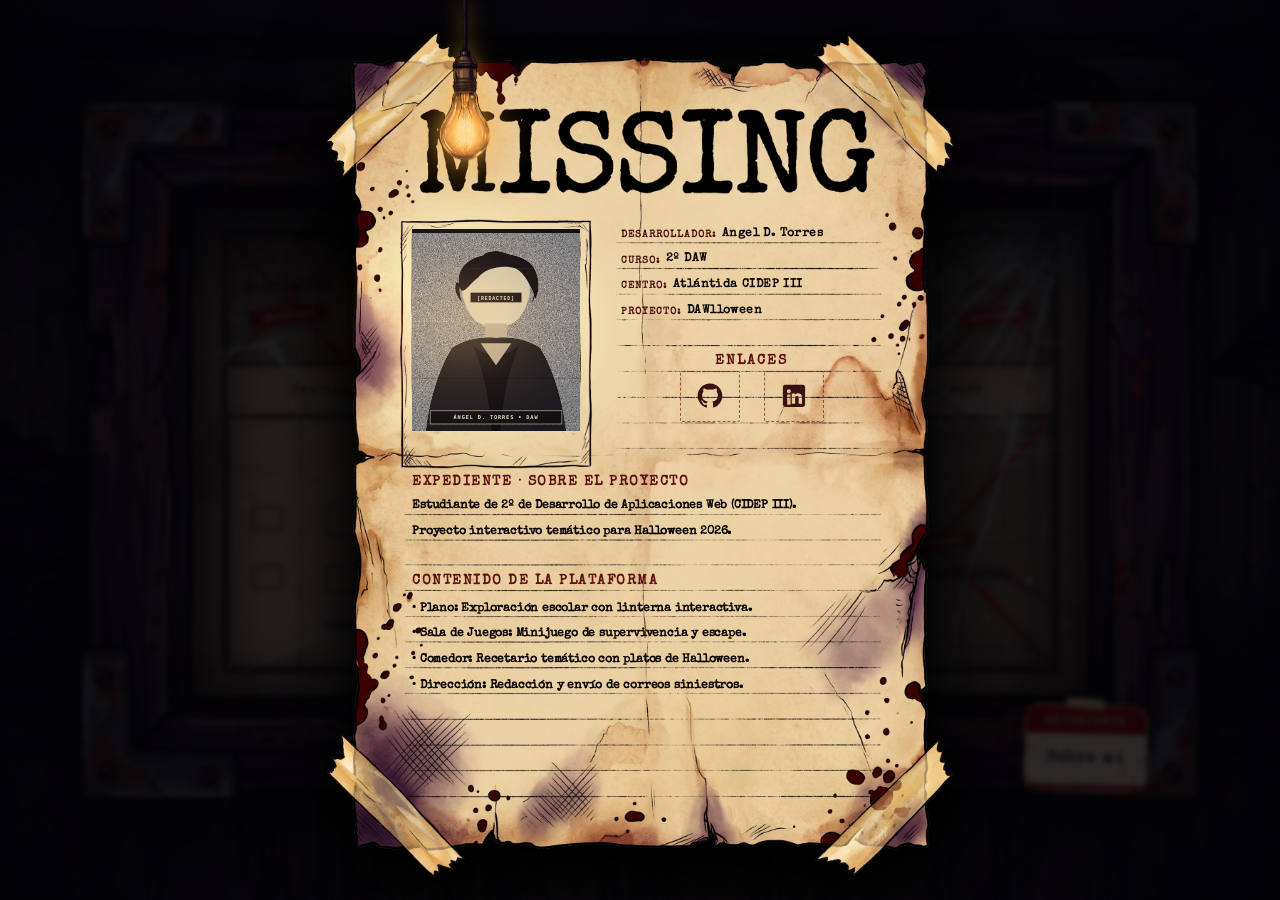
==== commit 4a71d43f: "feat: Aplicación responsive" ====
--- a/app/pages/aboutus.html
+++ b/app/pages/aboutus.html
@@ -269,10 +269,10 @@
             <div class="ruled-line">Proyecto interactivo temático para Halloween 2026.</div>
             <div class="ruled-line"></div>
             <div class="ruled-line ruled-heading">CONTENIDO DE LA PLATAFORMA</div>
-            <div class="ruled-line">• Plano interactivo: Navegación por el centro con linterna.</div>
-            <div class="ruled-line">• Sala de Juegos: Minijuego de supervivencia interactivo.</div>
-            <div class="ruled-line">• Comedor: Recetario temático con platos festivos de Halloween.</div>
-            <div class="ruled-line">• Despacho de Dirección: Redacción y envío interactivo de correos.</div>
+            <div class="ruled-line">• Plano: Exploración escolar con linterna interactiva.</div>
+            <div class="ruled-line">• Sala de Juegos: Minijuego de supervivencia y escape.</div>
+            <div class="ruled-line">• Comedor: Recetario temático con platos de Halloween.</div>
+            <div class="ruled-line">• Dirección: Redacción y envío de correos siniestros.</div>
           </div>
         </div>
       </div>
--- a/app/css/map.css
+++ b/app/css/map.css
@@ -62,6 +62,7 @@
     justify-content: center;
     transform-origin: center center;
     transition: transform 0.3s ease-out;
+    container-type: inline-size;
 }
 
 .map-inner-window {
@@ -141,10 +142,12 @@
 
 .frame-sticker-about {
     position: absolute;
-    left: 74%;
+    right: 4.8%;
+    left: auto;
     bottom: 1.8%;
-    width: 144px;
-    height: 108px;
+    width: clamp(82px, 11cqi, 144px);
+    aspect-ratio: 144 / 108;
+    height: auto;
     background: url('../img/mapa/etiqueta_sobre_mi_blank.png') center / 100% 100% no-repeat;
     z-index: 35;
     cursor: pointer;
@@ -171,10 +174,10 @@
     align-items: center;
     justify-content: center;
     font-family: 'Special Elite', monospace;
-    font-size: 11.5px;
+    font-size: clamp(7.5px, 0.92cqi, 11.5px);
     font-weight: bold;
     color: #F8EFE2;
-    letter-spacing: 2.5px;
+    letter-spacing: clamp(1px, 0.2cqi, 2.5px);
     text-shadow: 0 1px 2px rgba(0, 0, 0, 0.8);
     pointer-events: none;
 }
@@ -189,7 +192,7 @@
     align-items: center;
     justify-content: center;
     font-family: 'Special Elite', monospace;
-    font-size: 18.5px;
+    font-size: clamp(11px, 1.42cqi, 18.5px);
     font-weight: bold;
     color: #1A1412;
     letter-spacing: 1px;
@@ -200,11 +203,12 @@
     position: absolute;
     top: 1.8%;
     left: 50%;
-    width: 104px;
-    height: 104px;
+    width: clamp(74px, 8cqi, 104px);
+    aspect-ratio: 1;
+    height: auto;
     background: url('../img/mapa/posit.png') center / 100% 100% no-repeat;
     color: #1A1412;
-    padding: 18px 8px 8px;
+    padding: 16px 8px 8px;
     transform-origin: 50% 0%;
     transform: perspective(600px) rotateX(0deg) translateX(-50%) rotate(0.5deg);
     transition: width 0.3s cubic-bezier(0.25, 1, 0.5, 1), height 0.3s cubic-bezier(0.25, 1, 0.5, 1), transform 0.35s cubic-bezier(0.25, 1, 0.5, 1), filter 0.35s ease;
@@ -222,10 +226,11 @@
 }
 
 .frame-postit.expanded {
-    width: 242px;
-    height: 232px;
-    min-height: 232px;
-    padding: 26px 20px 16px 36px;
+    width: min(90cqi, 242px);
+    height: min(85cqb, 232px);
+    min-height: 180px;
+    aspect-ratio: auto;
+    padding: 24px 18px 14px 28px;
     transform: perspective(600px) rotateX(0deg) translateX(-50%);
     filter: drop-shadow(0 20px 32px rgba(0, 0, 0, 0.92)) drop-shadow(0 4px 10px rgba(0, 0, 0, 0.7));
     cursor: default;
@@ -343,9 +348,10 @@
 .hanging-lamp {
     position: absolute;
     top: 0;
-    left: calc(50% - 220px);
-    width: 96px;
-    height: 194px;
+    left: clamp(16px, calc(50% - clamp(60px, 16vw, 220px)), calc(50% - 220px));
+    width: clamp(66px, 7vw, 96px);
+    aspect-ratio: 96 / 194;
+    height: auto;
     z-index: 50;
     cursor: pointer;
     transform-origin: 50% 0%;
@@ -663,5 +669,12 @@
     display: none !important;
 }
 
-
-
+@media (max-width: 768px) {
+    .map-viewport {
+        width: min(96vw, 1340px);
+    }
+}
+
+
+
+
--- a/app/css/aboutus.css
+++ b/app/css/aboutus.css
@@ -47,8 +47,8 @@
 
 .poster-wrapper {
   position: relative;
-  height: min(95.5vh, 1120px);
-  max-height: 96.5vh;
+  height: min(95vh, 1120px, calc(95vw * (2400 / 1792)));
+  max-height: 96vh;
   max-width: 95vw;
   aspect-ratio: 1792 / 2400;
   width: auto;
@@ -260,7 +260,7 @@
   display: flex;
   align-items: flex-end;
   padding-bottom: 0.12cqb;
-  font-size: clamp(11.5px, 1.88cqi, 16px);
+  font-size: clamp(8.5px, 1.84cqi, 16px);
   white-space: nowrap;
   overflow: hidden;
   text-overflow: ellipsis;
@@ -339,7 +339,7 @@
 
 @media (max-width: 600px) {
   .poster-wrapper {
-    width: 96vw;
-    height: calc(96vw * 2400 / 1792);
+    width: min(96vw, calc(94vh * (1792 / 2400)));
+    height: min(94vh, calc(96vw * (2400 / 1792)));
   }
 }
